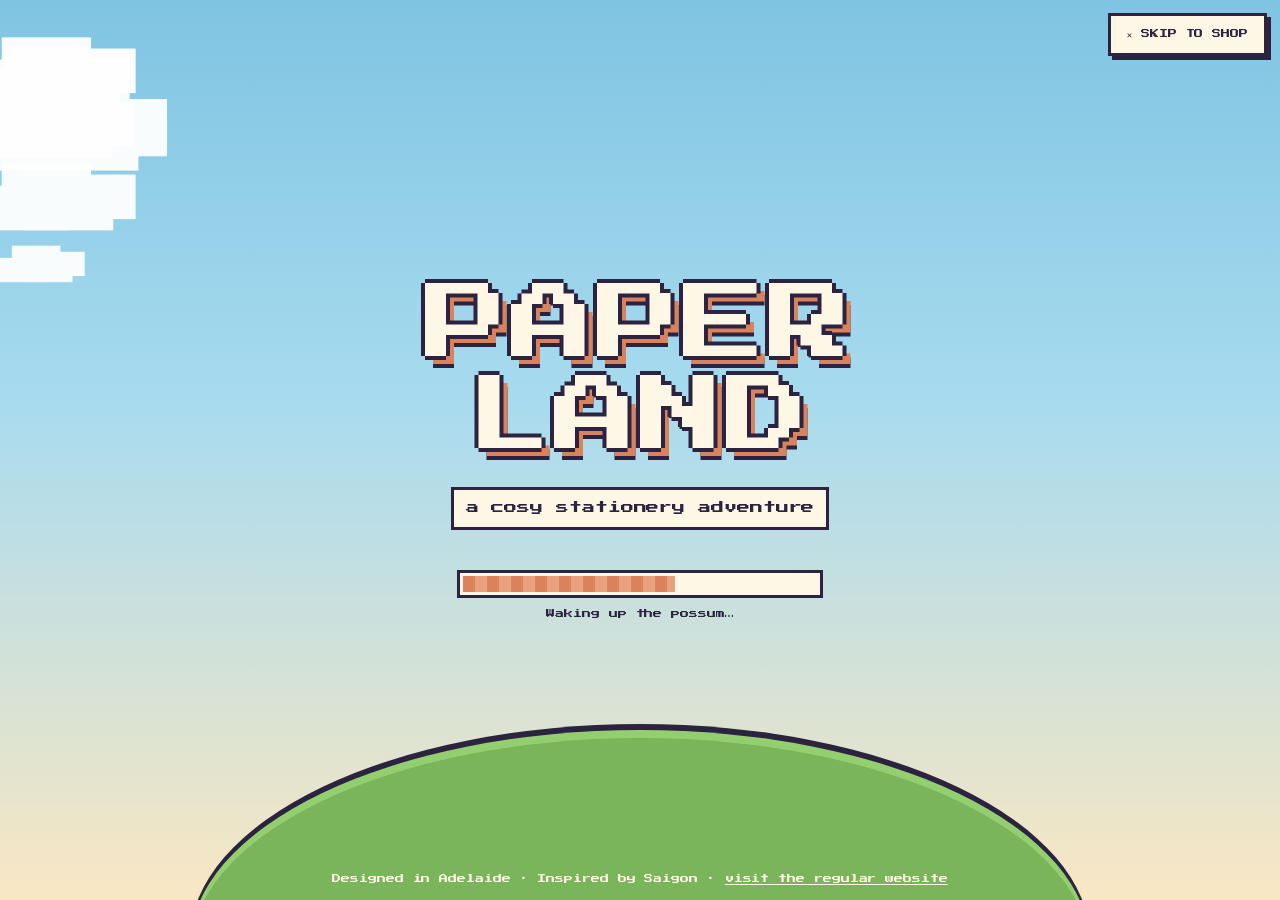
==== index.html @ 57683dbb "Switch the game back to the pixel island map (style 1) Restores the sky title screen and top-down is" ====
<!DOCTYPE html>
<html lang="en-AU">
<head>
<meta charset="utf-8">
<meta name="viewport" content="width=device-width, initial-scale=1">
<title>Enter Paper Land — a cosy stationery adventure</title>
<link rel="preconnect" href="https://fonts.googleapis.com">
<link rel="preconnect" href="https://fonts.gstatic.com" crossorigin>
<link href="https://fonts.googleapis.com/css2?family=Press+Start+2P&family=Pixelify+Sans:wght@400;500;600&family=Montserrat:wght@400;500;600;700&display=swap" rel="stylesheet">
<link rel="stylesheet" href="style.css?v=202611060250">
<style>
:root{--px:'Press Start 2P',monospace;--pxb:'Pixelify Sans','Montserrat',sans-serif;
  --sky1:#9fd3e8;--sky2:#f7e6c4;--ink:#2b2340;--cream:#fff7e6;--wood:#8a5a3b;--wood2:#6b4329;--grass:#7ab55c;--sage:#7E9172;--peach:#F6D9C9;--terra:#d9825b}
html,body{height:100%}
body.game{background:#2b2340;color:var(--ink);font-family:var(--pxb);overflow:hidden;font-size:16px}
.screen{position:fixed;inset:0;display:none}
.screen.on{display:block}
.pxbtn{font-family:var(--px);font-size:11px;line-height:1.4;color:var(--ink);background:var(--cream);border:0;padding:12px 16px;cursor:pointer;
  box-shadow:0 0 0 3px var(--ink),4px 4px 0 3px var(--ink);transition:transform .08s,box-shadow .08s;text-transform:uppercase}
.pxbtn:hover{background:#ffe9b8}
.pxbtn:active{transform:translate(3px,3px);box-shadow:0 0 0 3px var(--ink),1px 1px 0 3px var(--ink)}
.pxbtn.dark{background:var(--ink);color:var(--cream);box-shadow:0 0 0 3px var(--cream),4px 4px 0 3px #00000055}
.pxbtn.green{background:#9be08a}
.pxbox{background:var(--cream);box-shadow:0 0 0 4px var(--ink),0 0 0 8px var(--cream),0 0 0 12px var(--ink),8px 8px 0 12px #00000040}

/* ---------- title ---------- */
#title{background:linear-gradient(#7fc4e2 0%,#a8dbef 45%,#f9e7c3 100%);overflow:hidden}
.cloud{position:absolute;height:24px;background:#fff;box-shadow:12px -12px 0 #fff,24px 0 0 #fff,36px -6px 0 #fff;width:48px;opacity:.95;animation:drift linear infinite;image-rendering:pixelated}
@keyframes drift{from{transform:translateX(-200px)}to{transform:translateX(110vw)}}
.t-wrap{position:absolute;inset:0;display:flex;flex-direction:column;align-items:center;justify-content:center;text-align:center;padding:20px}
.t-logo{font-family:var(--px);font-size:clamp(34px,8vw,84px);color:var(--cream);letter-spacing:2px;line-height:1.1;
  text-shadow:4px 0 0 var(--ink),-4px 0 0 var(--ink),0 4px 0 var(--ink),0 -4px 0 var(--ink),8px 8px 0 var(--terra),8px 12px 0 var(--ink)}
.t-sub{font-family:var(--px);font-size:clamp(9px,1.4vw,13px);color:var(--ink);margin-top:26px;background:var(--cream);padding:8px 12px;box-shadow:0 0 0 3px var(--ink)}
.t-island{position:absolute;left:50%;bottom:-6vh;transform:translateX(-50%);width:min(900px,120vw);height:24vh;background:var(--grass);border-radius:50% 50% 0 0/100% 100% 0 0;box-shadow:0 -8px 0 #93cf6f,0 -14px 0 var(--ink)}
.loader{margin-top:46px;width:min(360px,80vw)}
.lbar{height:22px;background:var(--cream);box-shadow:0 0 0 3px var(--ink);padding:3px}
.lbar i{display:block;height:100%;width:0;background:repeating-linear-gradient(90deg,var(--terra) 0 12px,#e9a07c 12px 24px);transition:width .2s steps(6)}
.lmsg{font-family:var(--px);font-size:9px;margin-top:12px;color:var(--ink)}
.start{margin-top:40px;font-family:var(--px);font-size:clamp(12px,1.8vw,18px);display:none;animation:blink 1s steps(2) infinite}
.start.on{display:inline-block}
@keyframes blink{50%{opacity:.25}}
.t-foot{position:absolute;bottom:14px;left:0;right:0;text-align:center;font-family:var(--px);font-size:9px;color:var(--cream);z-index:2}
.t-foot a{text-decoration:underline}
.skip{position:absolute;top:16px;right:16px;z-index:3}

/* ---------- guide select ---------- */
#select{background:#2b2340 radial-gradient(circle,#3b3158 2px,transparent 2.5px) 0 0/24px 24px;color:var(--cream);overflow:auto}
.s-wrap{max-width:1040px;margin:0 auto;padding:46px 22px 60px;text-align:center}
.s-wrap h2{font-family:var(--px);font-size:clamp(16px,2.6vw,26px);margin-bottom:12px}
.s-wrap>p{font-family:var(--pxb);font-size:18px;opacity:.85;margin-bottom:40px}
.guides{display:grid;grid-template-columns:repeat(3,1fr);gap:34px}
.guide{background:var(--cream);color:var(--ink);padding:24px 18px 20px;cursor:pointer;border:0;text-align:center;box-shadow:0 0 0 4px var(--ink),0 0 0 8px var(--cream);transition:transform .15s}
.guide:hover,.guide:focus-visible{transform:translateY(-8px);outline:none;box-shadow:0 0 0 4px var(--ink),0 0 0 8px #ffd25e}
.guide canvas{width:144px;height:168px;image-rendering:pixelated;display:block;margin:0 auto 10px;animation:bob 1.2s steps(2) infinite}
@keyframes bob{50%{transform:translateY(-6px)}}
.guide h3{font-family:var(--px);font-size:15px;margin-bottom:6px}
.guide .cls{font-family:var(--px);font-size:8px;color:var(--terra);margin-bottom:12px;text-transform:uppercase}
.guide p{font-size:15px;line-height:1.35;margin-bottom:12px;min-height:60px}
.stats{list-style:none;text-align:left;font-size:13px;display:grid;gap:5px}
.stats li{display:grid;grid-template-columns:86px 1fr;align-items:center;gap:8px;font-family:var(--px);font-size:8px}
.stats b{display:block;height:10px;background:#e9dccb;box-shadow:0 0 0 2px var(--ink)}
.stats b i{display:block;height:100%;background:var(--sage)}

/* ---------- world ---------- */
#world{background:#3f8fc0}
.hud{position:absolute;top:0;left:0;right:0;z-index:20;display:flex;justify-content:space-between;align-items:center;gap:10px;padding:12px 14px;pointer-events:none}
.hud>*{pointer-events:auto}
.hud-l,.hud-r{display:flex;gap:10px;align-items:center;flex-wrap:wrap}
.chip{font-family:var(--px);font-size:9px;background:var(--cream);color:var(--ink);padding:9px 11px;box-shadow:0 0 0 3px var(--ink);display:inline-flex;align-items:center;gap:8px;border:0;cursor:pointer;text-decoration:none}
.chip canvas{width:24px;height:28px;image-rendering:pixelated}
.chip.badge{background:#ffd25e;display:none}
.chip.badge.on{display:inline-flex}
.stage{position:absolute;inset:0;display:flex;align-items:center;justify-content:center;padding:62px 10px 10px}
.mapbox{position:relative;width:min(100%,calc((100vh - 80px) * 1.6));aspect-ratio:16/10}
#map{width:100%;height:100%;image-rendering:pixelated;display:block;box-shadow:0 0 0 4px var(--ink),0 0 0 8px var(--cream),0 0 0 12px var(--ink)}
.spot{position:absolute;transform:translate(-50%,-100%);background:none;border:0;cursor:pointer;width:9%;aspect-ratio:1;padding:0}
.spot>span{position:absolute;left:50%;top:100%;transform:translate(-50%,4px);white-space:nowrap;font-family:var(--px);font-size:clamp(6px,.75vw,9px);background:var(--cream);color:var(--ink);padding:5px 7px;box-shadow:0 0 0 2px var(--ink);transition:transform .1s}
.spot:hover>span,.spot:focus-visible>span{background:#ffd25e;transform:translate(-50%,0)}
.spot:focus-visible{outline:none}
.spot .key{font-weight:400;opacity:.55;margin-right:5px}
.spot.done>span::after{content:" ✓";color:#3d8a33}
.hint{position:absolute;left:50%;bottom:-2px;transform:translate(-50%,100%);font-family:var(--px);font-size:8px;color:var(--cream);padding-top:20px;white-space:nowrap}

/* dialogue */
.dlg{position:absolute;left:50%;bottom:18px;transform:translate(-50%,130%);width:min(860px,calc(100% - 28px));z-index:30;transition:transform .25s steps(5)}
.dlg.on{transform:translate(-50%,0)}
.dlg .pxbox{padding:18px 20px 16px;display:grid;grid-template-columns:96px 1fr;gap:18px;max-height:62vh;overflow:auto}
.portrait{width:96px;height:112px;background:#dff0f7;box-shadow:0 0 0 3px var(--ink);display:flex;align-items:flex-end;justify-content:center}
.portrait canvas{width:84px;height:98px;image-rendering:pixelated}
.who{font-family:var(--px);font-size:11px;margin-bottom:8px;color:var(--terra)}
.who small{color:var(--ink);opacity:.6;font-size:8px;margin-left:8px}
.say{font-size:19px;line-height:1.35;min-height:52px}
.say::after{content:"▼";font-size:12px;margin-left:6px;animation:blink 1s steps(2) infinite;opacity:0}
.say.wait::after{opacity:1}
.items-row{display:grid;grid-template-columns:repeat(3,1fr);gap:14px;margin:14px 0 4px}
.itm{background:#fff;box-shadow:0 0 0 3px var(--ink);padding:10px;display:flex;flex-direction:column;gap:6px;font-family:var(--pxb)}
.itm .art{background:#f1e7da;height:120px;display:flex;align-items:center;justify-content:center;overflow:hidden;position:relative}
.itm .art .nb{width:62px}
.itm .art .pimg{position:absolute;inset:0}
.itm h4{font-family:var(--px);font-size:8px;line-height:1.5;min-height:24px}
.itm ul{list-style:none;font-size:13px;line-height:1.3}
.itm li.up{color:#2f7d32}.itm li.dn{color:#b0443a}
.itm .buy{display:flex;justify-content:space-between;align-items:center;margin-top:auto;gap:6px}
.itm .buy b{font-family:var(--px);font-size:9px}
.itm .buy .pxbtn{font-size:8px;padding:7px 8px;box-shadow:0 0 0 2px var(--ink),2px 2px 0 2px var(--ink)}
.choices{display:flex;flex-wrap:wrap;gap:14px;margin-top:14px}
.choices .pxbtn{font-size:9px}

/* quest board */
.panel{position:absolute;inset:0;z-index:40;background:#2b234099;display:none;align-items:center;justify-content:center;padding:20px}
.panel.on{display:flex}
.board{background:#b07a4f;box-shadow:0 0 0 4px var(--ink),inset 0 0 0 6px #8a5a3b,8px 8px 0 4px #00000055;width:min(900px,100%);max-height:88vh;overflow:auto;padding:26px 24px 24px;position:relative}
.board h2{font-family:var(--px);font-size:clamp(13px,2vw,18px);color:var(--cream);text-align:center;margin-bottom:6px;text-shadow:3px 3px 0 var(--ink)}
.board>p{text-align:center;color:#ffe9cf;margin-bottom:20px}
.qgrid{display:grid;grid-template-columns:repeat(2,1fr);gap:18px}
.quest{background:var(--cream);padding:16px 16px 14px;box-shadow:0 0 0 3px var(--ink);position:relative}
.quest:nth-child(odd){transform:rotate(-1deg)}.quest:nth-child(even){transform:rotate(1deg)}
.quest::before{content:"";position:absolute;top:-8px;left:50%;width:14px;height:14px;background:#d9534f;box-shadow:0 0 0 3px var(--ink);transform:translateX(-50%)}
.qtag{font-family:var(--px);font-size:7px;display:inline-block;padding:4px 6px;margin-right:6px;box-shadow:0 0 0 2px var(--ink)}
.qtag.main{background:#ffd25e}.qtag.live{background:#9be08a}.qtag.new{background:#f6a7c1}.qtag.done{background:#cfc7bd}
.quest h3{font-family:var(--px);font-size:11px;line-height:1.5;margin:10px 0 6px}
.quest p{font-size:16px;line-height:1.3;margin-bottom:8px}
.quest .rew{font-size:14px;color:var(--wood2);margin-bottom:12px}
.quest .pxbtn{font-size:8px;padding:8px 10px}
.quest.complete{opacity:.65}
.prog{height:12px;background:#e9dccb;box-shadow:0 0 0 2px var(--ink);margin:4px 0 12px}
.prog i{display:block;height:100%;background:var(--sage);transition:width .3s}
.qform{display:flex;gap:8px;margin-top:4px}
.qform input{flex:1;font-family:var(--pxb);font-size:15px;padding:7px 9px;border:0;box-shadow:0 0 0 2px var(--ink);min-width:0}
.close{position:absolute;top:10px;right:10px}

/* toast */
.toast{position:fixed;top:14px;left:50%;transform:translate(-50%,-250%);z-index:60;background:#ffd25e;color:var(--ink);font-family:var(--px);font-size:10px;line-height:1.6;padding:12px 16px;box-shadow:0 0 0 3px var(--ink),5px 5px 0 3px #00000055;transition:transform .3s steps(4);text-align:center;max-width:92vw}
.toast.on{transform:translate(-50%,0)}
.toast small{display:block;font-family:var(--pxb);font-size:14px}

/* cart drawer on top of game */
.scrim{z-index:70}.drawer{z-index:80;font-family:'Montserrat',sans-serif}

@media (max-width:760px){
  .guides{grid-template-columns:1fr;gap:26px;max-width:340px;margin:0 auto}
  .guide p{min-height:0}
  .items-row{grid-template-columns:1fr 1fr}
  .items-row .itm:nth-child(3){display:none}
  .dlg .pxbox{grid-template-columns:1fr;gap:10px}
  .portrait{display:none}
  .qgrid{grid-template-columns:1fr}
  .stage{padding:96px 6px 6px;align-items:flex-start}
  .mapbox{width:100%}
  .hud{flex-direction:column;align-items:stretch;gap:12px;padding:10px 10px}
  .hud-l,.hud-r{justify-content:flex-start;gap:9px;flex-wrap:nowrap}
  .chip{font-size:7px;padding:7px 7px;gap:5px}
  .chip canvas{width:16px;height:19px}
  .hud-r .chip:last-child{margin-left:auto}
  .hide-sm{display:none}
  .spot>span{font-size:6px;padding:3px 4px}
  .say{font-size:17px}
}
.show-sm{display:none}
@media (max-width:760px){.show-sm{display:inline}}
@media (prefers-reduced-motion:reduce){.cloud,.guide canvas,.start{animation:none}}
</style>
</head>
<body class="game" data-page="play" data-bare="1" data-nopopup="1">

<!-- TITLE -->
<section class="screen on" id="title" aria-label="Title screen">
  <a href="shop.html" class="pxbtn skip" style="font-size:9px">✕ Skip to shop</a>
  <div class="t-island"></div>
  <div class="t-wrap">
    <div class="t-logo">PAPER<br>LAND</div>
    <div class="t-sub">a cosy stationery adventure</div>
    <div class="loader" id="loader"><div class="lbar"><i id="lfill"></i></div><div class="lmsg" id="lmsg">Sharpening pencils…</div></div>
    <button class="pxbtn start" id="startBtn">▶ Press Start</button>
  </div>
  <div class="t-foot">Designed in Adelaide · Inspired by Saigon · <a href="home.html">visit the regular website</a></div>
</section>

<!-- GUIDE SELECT -->
<section class="screen" id="select" aria-label="Choose your guide">
  <div class="s-wrap">
    <h2>CHOOSE YOUR GUIDE</h2>
    <p>Who will show you around Paper Land?</p>
    <div class="guides" id="guides"></div>
  </div>
</section>

<!-- WORLD -->
<section class="screen" id="world" aria-label="Map of Paper Land">
  <div class="hud">
    <div class="hud-l">
      <button class="chip" id="hudGuide" title="Change guide"><canvas id="hudFace" width="12" height="14"></canvas><span id="hudName">Guide</span></button>
      <span class="chip" id="hudPlaces">Places 0/6</span>
      <span class="chip badge" id="hudBadge">★ Explorer</span>
    </div>
    <div class="hud-r">
      <button class="chip" id="questBtn">📜 Quests</button>
      <button class="chip" id="soundBtn" aria-pressed="true">♪ On</button>
      <button class="chip" id="bagBtn">👜 Bag <span class="cartCount">0</span></button>
      <a class="chip" href="home.html"><span class="hide-sm">Exit to&nbsp;</span>website →</a>
    </div>
  </div>
  <div class="stage">
    <div class="mapbox" id="mapbox">
      <canvas id="map" width="320" height="200" aria-hidden="true"></canvas>
      <div class="hint" id="hint"><span class="hide-sm">Click a place (or press 1–6) to walk there</span><span class="show-sm">Tap a place to walk there</span></div>
    </div>
  </div>
  <div class="dlg" id="dlg" role="dialog" aria-live="polite">
    <div class="pxbox">
      <div class="portrait"><canvas id="pface" width="12" height="14"></canvas></div>
      <div>
        <div class="who" id="who"></div>
        <div class="say" id="say"></div>
        <div id="dlgExtra"></div>
        <div class="choices" id="choices"></div>
      </div>
    </div>
  </div>
  <div class="panel" id="questPanel" role="dialog" aria-label="Quest board">
    <div class="board">
      <button class="pxbtn close" id="questClose" style="font-size:9px">✕</button>
      <h2>📜 QUEST BOARD</h2>
      <p>Pin up a quest, earn a reward. New quests appear every season.</p>
      <div class="qgrid" id="qgrid"></div>
    </div>
  </div>
</section>

<div class="toast" id="toast"></div>

<script src="app.js?v=202611060250"></script>
<script src="play.js?v=202611060250"></script>
</body>
</html>
---- style.css ----
:root{
  --paper:#F7F3EE; --paper-2:#EFE8DF; --ink:#1F1D1B; --ink-soft:#5E5953; --line:#DCD3C7;
  --char:#2B2927; --sand:#E7DED2; --terra:#D49B7B; --sage:#A9B49C; --dusk:#9DADC9; --blush:#F1D7D0;
  --serif:'Cormorant Garamond', Georgia, serif; --sans:'Jost', system-ui, sans-serif;
}
*{box-sizing:border-box;margin:0;padding:0}
html{scroll-behavior:smooth}
body{overflow-x:hidden;background:var(--paper);color:var(--ink);font-family:var(--sans);font-weight:300;line-height:1.6;-webkit-font-smoothing:antialiased}
a{color:inherit;text-decoration:none}
button{font-family:inherit;cursor:pointer}
.wrap{max-width:1240px;margin:0 auto;padding:0 28px}
.eyebrow{font-size:11px;letter-spacing:.22em;text-transform:uppercase;font-weight:500;color:var(--ink-soft)}
.btn{display:inline-block;border:1px solid var(--ink);padding:13px 28px;font-size:12px;letter-spacing:.18em;text-transform:uppercase;background:transparent;color:var(--ink);transition:.25s}
.btn:hover{background:var(--ink);color:var(--paper)}
.btn.solid{background:var(--ink);color:var(--paper)}
.btn.solid:hover{background:transparent;color:var(--ink)}
.link{font-size:12px;letter-spacing:.18em;text-transform:uppercase;border-bottom:1px solid currentColor;padding-bottom:3px}

/* announcement + header */
.announce{background:var(--ink);color:var(--paper);text-align:center;font-size:11px;letter-spacing:.18em;text-transform:uppercase;padding:9px 16px}
header{position:sticky;top:0;z-index:40;background:rgba(247,243,238,.94);backdrop-filter:blur(8px);border-bottom:1px solid var(--line)}
.nav{display:flex;align-items:center;justify-content:space-between;height:74px}
.logo{font-family:var(--serif);font-size:30px;font-weight:500;letter-spacing:.01em}
.logo span{font-style:italic;font-weight:400}
.menu{display:flex;gap:34px;align-items:center;list-style:none}
.menu a,.menu button{font-size:12px;letter-spacing:.16em;text-transform:uppercase;background:none;border:0;color:var(--ink)}
.menu a:hover{opacity:.6}
.dd{position:relative}
.dd-panel{position:absolute;top:calc(100% + 14px);left:-20px;z-index:50;background:var(--paper);border:1px solid var(--line);padding:18px 22px;min-width:230px;display:none;flex-direction:column;gap:12px}
.dd::after{content:"";position:absolute;left:-20px;right:-20px;top:100%;height:16px}
.dd:hover .dd-panel,.dd.open .dd-panel{display:flex}
.dd-panel a{text-transform:none;letter-spacing:.02em;font-size:14px}
.dd-panel small{display:block;font-size:10px;letter-spacing:.18em;text-transform:uppercase;color:var(--ink-soft)}
.cart-btn{font-size:12px;letter-spacing:.16em;text-transform:uppercase;background:none;border:0}
.burger{display:none;background:none;border:0;font-size:12px;letter-spacing:.16em;text-transform:uppercase}

/* notebook covers (pure CSS) */
.nb{position:relative;aspect-ratio:5/7;border-radius:3px 12px 12px 3px;padding:0 0 0 13%;color:var(--ink);overflow:hidden;container-type:inline-size;
  box-shadow:inset 7px 0 0 rgba(0,0,0,.07), inset 9px 0 6px -4px rgba(0,0,0,.12), 0 18px 34px -18px rgba(40,30,20,.45)}
.nb::after{content:"";position:absolute;top:0;bottom:0;right:14%;width:5cqw;background:#1b1a19;opacity:.92}
.nb.dark{color:#d9d2c8}
.nb .w,.nb .ph,.nb .rule,.nb .def{max-width:72cqw}
.nb .w{font-family:var(--serif);font-weight:500;font-size:19cqw;line-height:.98;letter-spacing:-.01em;position:relative;z-index:2;margin-top:48cqw}
.nb .ph{font-size:5.6cqw;margin-top:3cqw;display:flex;gap:4cqw;font-style:italic;font-family:var(--serif)}
.nb .rule{height:1px;background:currentColor;opacity:.55;margin:3cqw 0}
.nb .def{font-size:5.4cqw;line-height:1.45;position:relative;z-index:2}
.nb.spiral{border-radius:3px 6px 6px 3px;padding-left:20%;aspect-ratio:1/1}
.nb.spiral::after{display:none}
.nb.spiral::before{content:"";position:absolute;left:3%;top:4%;bottom:4%;width:7%;
  background:radial-gradient(circle at 50% 50%, #fff 0 32%, #c9c3bb 34% 46%, transparent 48%) 0 0/100% 7.6% repeat-y}
.nb.gingham{background:
  repeating-linear-gradient(0deg, rgba(255,255,255,.35) 0 10px, transparent 10px 20px),
  repeating-linear-gradient(90deg, rgba(255,255,255,.35) 0 10px, transparent 10px 20px), var(--dusk)}
.nb.gingham .w{margin-top:34cqw;background:var(--blush);display:inline-block;padding:2cqw 4cqw;font-size:12cqw}

/* hero */
.hero{display:grid;grid-template-columns:1.05fr 1fr;gap:56px;align-items:center;padding-top:84px;padding-bottom:96px}
.hero h1{font-family:var(--serif);font-weight:400;font-size:clamp(44px,6vw,82px);line-height:1.02;letter-spacing:-.015em;margin:18px 0 22px}
.hero h1 em{font-style:italic}
.hero p{font-size:17px;color:var(--ink-soft);max-width:440px;margin-bottom:34px}
.hero .ctas{display:flex;gap:26px;align-items:center;flex-wrap:wrap}
.hero-stack{position:relative;height:540px}
.hero-stack .nb{position:absolute;width:40%}
.hero-stack .a{left:0;top:14%;transform:rotate(-8deg)}
.hero-stack .b{left:29%;top:3%;transform:rotate(1deg);z-index:2}
.hero-stack .c{left:58%;top:15%;transform:rotate(8deg);z-index:3}
.hero-stack .shelf{position:absolute;left:0;right:0;bottom:0;height:60px;background:linear-gradient(var(--paper-2),transparent)}

/* margin notes strip */
.notes{background:var(--paper-2);border-top:1px solid var(--line);border-bottom:1px solid var(--line);overflow:hidden}
.notes-track{display:flex;gap:0;animation:slide 48s linear infinite;width:max-content}
.notes:hover .notes-track{animation-play-state:paused}
.note{width:360px;padding:40px 36px;border-right:1px solid var(--line)}
.note q{font-family:var(--serif);font-style:italic;font-size:21px;line-height:1.35;quotes:none;display:block;margin-bottom:12px}
.note span{font-size:10px;letter-spacing:.2em;text-transform:uppercase;color:var(--ink-soft)}
@keyframes slide{to{transform:translateX(-50%)}}
@media (prefers-reduced-motion:reduce){.notes-track{animation:none}}

/* chapters */
section{scroll-margin-top:90px}
.chapter{display:grid;grid-template-columns:1fr 1fr;min-height:620px}
.chapter:nth-child(even) .ch-text{order:2}
.ch-text{display:flex;flex-direction:column;justify-content:center;padding:70px 9%}
.ch-text .native{font-family:var(--serif);font-style:italic;font-size:20px;color:var(--ink-soft);margin:14px 0 4px}
.ch-text h2{font-family:var(--serif);font-weight:400;font-size:clamp(38px,4.6vw,62px);line-height:1.04;margin-bottom:20px}
.ch-text p{color:var(--ink-soft);max-width:430px;margin-bottom:32px}
.ch-visual{position:relative;display:flex;align-items:center;justify-content:center;gap:4%;padding:60px 6%;overflow:hidden}
.ch-visual .nb{width:31%}
.ch-visual .nb:nth-child(2){transform:translateY(-22px)}
.ch1 .ch-visual{background:#E9DFD3}
.ch2 .ch-visual{background:#DDE2D6}
.ch3 .ch-visual{background:#E3E6EE}
.ch-num{position:absolute;top:28px;left:32px;font-family:var(--serif);font-style:italic;font-size:15px;color:var(--ink-soft)}

/* shop */
.sec-head{display:flex;justify-content:space-between;align-items:flex-end;padding:100px 0 40px;gap:20px;flex-wrap:wrap}
.sec-head h2{font-family:var(--serif);font-weight:400;font-size:clamp(34px,4vw,52px);line-height:1.05;margin-top:10px}
.filters{display:flex;gap:8px;flex-wrap:wrap}
.filters button{border:1px solid var(--line);background:none;padding:8px 16px;font-size:11px;letter-spacing:.14em;text-transform:uppercase;color:var(--ink-soft)}
.filters button.on{border-color:var(--ink);color:var(--ink)}
.grid{display:grid;grid-template-columns:repeat(4,1fr);gap:44px 28px;padding-bottom:40px}
.card .stage{background:var(--paper-2);aspect-ratio:4/5;display:flex;align-items:center;justify-content:center;position:relative;transition:.3s}
.card .stage .nb{width:56%;transition:transform .4s}
.card:hover .stage .nb{transform:translateY(-6px) rotate(-1.5deg)}
.card .stage .set{display:flex;width:90%;gap:4%;align-items:flex-end}
.card .stage .set .nb{width:31%}
.tag{position:absolute;top:14px;left:14px;font-size:10px;letter-spacing:.18em;text-transform:uppercase;background:var(--paper);padding:5px 9px}
.card h3{font-family:var(--serif);font-weight:500;font-size:22px;margin-top:16px;line-height:1.2}
.card .meta{font-size:13px;color:var(--ink-soft);margin:3px 0 10px}
.card .row{display:flex;justify-content:space-between;align-items:center}
.card .price{font-size:15px;font-weight:400}
.add{background:none;border:0;border-bottom:1px solid var(--ink);font-size:11px;letter-spacing:.16em;text-transform:uppercase;padding-bottom:2px}
.add.done{color:#6E7D5F;border-color:#6E7D5F}

/* craft */
.craft{background:var(--char);color:#EDE6DC;margin-top:80px}
.craft .wrap{display:grid;grid-template-columns:1fr 1.4fr;gap:70px;padding:100px 28px}
.craft h2{font-family:var(--serif);font-weight:400;font-size:clamp(34px,4vw,50px);line-height:1.08;margin:12px 0 20px}
.craft .eyebrow{color:#A39B90}
.craft p{color:#BDB4A8}
.specs{display:grid;grid-template-columns:repeat(3,1fr);gap:1px;background:#45413D}
.spec{background:var(--char);padding:28px 24px}
.spec b{display:block;font-family:var(--serif);font-weight:400;font-size:34px;color:#F3ECE2;line-height:1}
.spec span{display:block;font-size:11px;letter-spacing:.16em;text-transform:uppercase;color:#A39B90;margin-top:10px}

/* journal */
.journal{display:grid;grid-template-columns:repeat(3,1fr);gap:28px;padding-bottom:110px}
.post .img{aspect-ratio:3/2;margin-bottom:18px;position:relative;overflow:hidden}
.post .img.p1{background:linear-gradient(135deg,#E8DCCD,#D7C3AE)}
.post .img.p2{background:linear-gradient(135deg,#D9DFD0,#B9C4AD)}
.post .img.p3{background:linear-gradient(135deg,#E4E7EF,#C3CCDD)}
.post .img .glyph{position:absolute;inset:0;display:flex;align-items:center;justify-content:center;font-family:var(--serif);font-style:italic;font-size:64px;color:rgba(31,29,27,.55)}
.post time{font-size:11px;letter-spacing:.18em;text-transform:uppercase;color:var(--ink-soft)}
.post h3{font-family:var(--serif);font-weight:500;font-size:25px;line-height:1.2;margin:8px 0 10px}
.post p{color:var(--ink-soft);font-size:15px;margin-bottom:14px}

/* newsletter */
.club{border-top:1px solid var(--line);text-align:center;padding:100px 28px}
.club h2{font-family:var(--serif);font-weight:400;font-size:clamp(34px,4vw,50px);margin:12px 0 12px}
.club p{color:var(--ink-soft);margin-bottom:30px}
.club form{display:flex;max-width:480px;margin:0 auto;border-bottom:1px solid var(--ink)}
.club input{flex:1;border:0;background:none;padding:14px 4px;font:inherit;font-size:15px;outline:none;color:var(--ink)}
.club button{border:0;background:none;font-size:12px;letter-spacing:.18em;text-transform:uppercase}
.club .ok{margin-top:18px;font-family:var(--serif);font-style:italic;font-size:20px;display:none}

/* footer */
footer{background:var(--paper-2);border-top:1px solid var(--line);padding:70px 0 34px;font-size:14px}
.fgrid{display:grid;grid-template-columns:1.6fr 1fr 1fr 1fr;gap:40px}
.fgrid h4{font-size:11px;letter-spacing:.2em;text-transform:uppercase;font-weight:500;margin-bottom:16px}
.fgrid ul{list-style:none;display:flex;flex-direction:column;gap:8px;color:var(--ink-soft)}
.fgrid a:hover{color:var(--ink)}
.fbrand p{color:var(--ink-soft);max-width:300px;margin-top:10px}
.fbase{display:flex;justify-content:space-between;flex-wrap:wrap;gap:12px;border-top:1px solid var(--line);margin-top:56px;padding-top:24px;font-size:12px;color:var(--ink-soft)}

/* cart drawer */
.scrim{position:fixed;inset:0;background:rgba(31,29,27,.35);opacity:0;pointer-events:none;transition:.3s;z-index:60}
.drawer{position:fixed;top:0;right:0;bottom:0;width:min(420px,100%);background:var(--paper);z-index:70;transform:translateX(100%);transition:transform .35s ease;display:flex;flex-direction:column}
body.cart-open .scrim{opacity:1;pointer-events:auto}
body.cart-open .drawer{transform:none}
.dhead{display:flex;justify-content:space-between;align-items:center;padding:24px 28px;border-bottom:1px solid var(--line)}
.dhead h3{font-family:var(--serif);font-weight:500;font-size:26px}
.dhead button{background:none;border:0;font-size:12px;letter-spacing:.16em;text-transform:uppercase}
.ship{padding:14px 28px;font-size:13px;color:var(--ink-soft);border-bottom:1px solid var(--line)}
.bar{height:3px;background:var(--line);margin-top:8px}.bar i{display:block;height:100%;background:var(--ink);transition:width .3s}
.items{flex:1;overflow:auto;padding:8px 28px}
.item{display:grid;grid-template-columns:64px 1fr auto;gap:16px;align-items:center;padding:18px 0;border-bottom:1px solid var(--line)}
.item .sw{width:64px;height:80px;border-radius:2px 6px 6px 2px}
.item h5{font-family:var(--serif);font-size:18px;font-weight:500;line-height:1.2}
.item small{color:var(--ink-soft)}
.qty{display:flex;gap:10px;align-items:center;margin-top:6px;font-size:13px}
.qty button{width:22px;height:22px;border:1px solid var(--line);background:none}
.empty{padding:50px 0;text-align:center;color:var(--ink-soft);font-family:var(--serif);font-style:italic;font-size:20px}
.dfoot{padding:24px 28px;border-top:1px solid var(--line)}
.dfoot .tot{display:flex;justify-content:space-between;margin-bottom:6px;font-size:15px}
.dfoot small{display:block;color:var(--ink-soft);margin-bottom:18px}
.dfoot .btn{width:100%;text-align:center}
.msg{margin-top:12px;font-size:13px;color:var(--ink-soft);display:none}

/* responsive */
@media (max-width:1000px){
  .grid{grid-template-columns:repeat(2,1fr)}
  .craft .wrap{grid-template-columns:1fr}
  .fgrid{grid-template-columns:1fr 1fr}
}
@media (max-width:820px){
  .menu{display:none;position:absolute;top:74px;left:0;right:0;background:var(--paper);flex-direction:column;align-items:flex-start;padding:20px 28px 28px;gap:18px;border-bottom:1px solid var(--line)}
  .menu.open{display:flex}
  .dd-panel{position:static;border:0;padding:8px 0 0 12px}
  .dd:hover .dd-panel{display:none}.dd.open .dd-panel{display:flex}
  .burger{display:block}
  .hero{grid-template-columns:1fr;padding-top:44px;padding-bottom:40px;gap:24px}
  .hero-stack{height:330px}
  .chapter{grid-template-columns:1fr}
  .chapter:nth-child(even) .ch-text{order:0}
  .ch-visual{min-height:360px}
  .journal{grid-template-columns:1fr}
  .specs{grid-template-columns:repeat(2,1fr)}
}
@media (max-width:520px){.grid{grid-template-columns:1fr 1fr;gap:30px 14px}.card h3{font-size:18px}}

/* ===== multi-page additions ===== */
.menu a.active{border-bottom:1px solid var(--ink);padding-bottom:3px}
.card a.stage-link{display:block}
.page-head{padding:70px 0 10px}
.page-head h1{font-family:var(--serif);font-weight:400;font-size:clamp(42px,5.5vw,72px);line-height:1.02;margin:12px 0 14px}
.page-head p{color:var(--ink-soft);max-width:560px;font-size:17px}
.crumbs{font-size:12px;letter-spacing:.12em;text-transform:uppercase;color:var(--ink-soft);padding-top:34px}
.crumbs a:hover{color:var(--ink)}
.toolbar{display:flex;justify-content:space-between;align-items:center;gap:16px;flex-wrap:wrap;padding:34px 0 34px;border-bottom:1px solid var(--line);margin-bottom:40px}
.toolbar select{font:inherit;font-size:13px;background:none;border:1px solid var(--line);padding:8px 12px;color:var(--ink)}
.count{font-size:13px;color:var(--ink-soft)}

/* product page */
.pdp{display:grid;grid-template-columns:1.15fr 1fr;gap:64px;padding:30px 0 90px}
.gallery .main{background:var(--paper-2);aspect-ratio:1/1;display:flex;align-items:center;justify-content:center}
.gallery .main .nb{width:44%}
.gallery .main .set{display:flex;gap:4%;width:78%}.gallery .main .set .nb{width:31%}
.thumbs{display:grid;grid-template-columns:repeat(3,1fr);gap:12px;margin-top:12px}
.thumbs button{background:var(--paper-2);border:1px solid transparent;aspect-ratio:1/1;display:flex;align-items:center;justify-content:center;padding:0}
.thumbs button.on{border-color:var(--ink)}
.thumbs .nb{width:40%}
.thumbs .mini{width:70%}
.spread{width:84%;aspect-ratio:10/7;display:grid;grid-template-columns:1fr 1fr;box-shadow:0 18px 34px -18px rgba(40,30,20,.45)}
.spread div{background:#FBF8F2 radial-gradient(circle,#c9c0b4 1px,transparent 1.4px) 0 0/14px 14px;position:relative}
.spread div:first-child{box-shadow:inset -14px 0 18px -14px rgba(0,0,0,.25)}
.spread div:last-child{box-shadow:inset 14px 0 18px -14px rgba(0,0,0,.25)}
.spread em{position:absolute;left:12%;top:12%;font-family:var(--serif);font-size:clamp(14px,2vw,26px);color:#6d6359}
.spread.small div{background-size:7px 7px}
.back{position:relative}
.back .label{position:absolute;right:26%;bottom:16%;background:rgba(255,255,255,.85);color:var(--ink);border-radius:6px;padding:4cqw 5cqw;font-size:4.2cqw;line-height:1.35;width:40cqw}
.back .label b{font-family:var(--serif);font-size:7cqw;display:block}
.info .eyebrow a{border-bottom:1px solid var(--line)}
.info h1{font-family:var(--serif);font-weight:400;font-size:clamp(38px,4.4vw,56px);line-height:1.04;margin:12px 0 8px}
.info .price{font-size:20px;margin-bottom:24px}
.info .defn{border-left:2px solid var(--ink);padding:4px 0 4px 18px;font-family:var(--serif);font-size:21px;font-style:italic;line-height:1.4;margin-bottom:22px}
.info .defn small{display:block;font-style:normal;font-family:var(--sans);font-size:12px;letter-spacing:.14em;text-transform:uppercase;color:var(--ink-soft);margin-bottom:6px}
.info p.desc{color:var(--ink-soft);margin-bottom:28px}
.buy{display:flex;gap:14px;margin-bottom:12px}
.stepper{display:flex;align-items:center;border:1px solid var(--ink)}
.stepper button{width:42px;height:46px;background:none;border:0;font-size:18px}
.stepper span{width:30px;text-align:center}
.buy .btn{flex:1;text-align:center}
.note-ship{font-size:13px;color:var(--ink-soft);margin-bottom:30px}
details{border-top:1px solid var(--line);padding:18px 0}
details:last-of-type{border-bottom:1px solid var(--line)}
summary{cursor:pointer;list-style:none;display:flex;justify-content:space-between;font-size:12px;letter-spacing:.16em;text-transform:uppercase;font-weight:500}
summary::-webkit-details-marker{display:none}
summary::after{content:"+";font-size:18px;font-weight:300;line-height:1}
details[open] summary::after{content:"−"}
details .body{padding-top:14px;color:var(--ink-soft);font-size:15px}
details ul{padding-left:18px}

/* collections page */
.col-block{padding:80px 0;border-top:1px solid var(--line)}
.col-intro{display:grid;grid-template-columns:1fr 1.2fr;gap:60px;margin-bottom:46px;align-items:end}
.col-intro h2{font-family:var(--serif);font-weight:400;font-size:clamp(38px,4.6vw,60px);line-height:1.04;margin-top:10px}
.col-intro .native{font-family:var(--serif);font-style:italic;font-size:20px;color:var(--ink-soft);margin-top:8px}
.col-intro p{color:var(--ink-soft)}
.grid.three{grid-template-columns:repeat(3,1fr)}

/* about */
.story{display:grid;grid-template-columns:1fr 1fr;gap:70px;padding:40px 0 100px;align-items:center}
.story .visual{background:#E9DFD3;aspect-ratio:4/5;display:flex;align-items:center;justify-content:center;position:relative}
.story .visual .nb{width:46%;position:absolute}
.story .visual .nb:first-child{transform:translate(-30%,4%) rotate(-6deg)}
.story .visual .nb:last-child{transform:translate(30%,-4%) rotate(5deg)}
.story h2,.values h2,.process h2{font-family:var(--serif);font-weight:400;font-size:clamp(34px,4vw,50px);line-height:1.08;margin:12px 0 20px}
.story p{color:var(--ink-soft);margin-bottom:16px}
.values{background:var(--paper-2);padding:90px 0}
.vgrid{display:grid;grid-template-columns:repeat(3,1fr);gap:40px;margin-top:30px}
.vgrid h3{font-family:var(--serif);font-weight:500;font-size:26px;margin:10px 0 8px}
.vgrid p{color:var(--ink-soft)}
.vgrid .n{font-family:var(--serif);font-style:italic;color:var(--ink-soft);font-size:18px}
.process{padding:90px 0}
.steps{display:grid;grid-template-columns:repeat(4,1fr);gap:1px;background:var(--line);margin-top:30px;border:1px solid var(--line)}
.steps div{background:var(--paper);padding:30px 26px}
.steps b{font-family:var(--serif);font-weight:400;font-size:40px;display:block;line-height:1;margin-bottom:14px}
.steps h4{font-size:12px;letter-spacing:.16em;text-transform:uppercase;font-weight:500;margin-bottom:8px}
.steps p{font-size:14px;color:var(--ink-soft)}
.pull{text-align:center;padding:90px 28px;border-top:1px solid var(--line)}
.pull q{font-family:var(--serif);font-style:italic;font-size:clamp(28px,3.4vw,44px);line-height:1.25;quotes:none;display:block;max-width:820px;margin:0 auto 26px}

/* journal + article */
.jlist{display:grid;grid-template-columns:repeat(3,1fr);gap:28px;padding:20px 0 110px}
.jlist .post.feature{grid-column:1/-1;display:grid;grid-template-columns:1.3fr 1fr;gap:44px;align-items:center;margin-bottom:30px}
.jlist .post.feature .img{margin:0}
.jlist .post.feature h3{font-size:clamp(30px,3.4vw,44px)}
.cat{font-size:11px;letter-spacing:.18em;text-transform:uppercase;color:var(--ink-soft)}
.article{max-width:720px;margin:0 auto;padding:20px 0 100px}
.article .hero-img{aspect-ratio:16/8;margin:30px 0 40px;position:relative}
.article .hero-img .glyph{position:absolute;inset:0;display:flex;align-items:center;justify-content:center;font-family:var(--serif);font-style:italic;font-size:clamp(50px,8vw,96px);color:rgba(31,29,27,.5)}
.article h1{font-family:var(--serif);font-weight:400;font-size:clamp(38px,5vw,62px);line-height:1.05;margin:12px 0 12px}
.article .lede{font-family:var(--serif);font-size:24px;line-height:1.4;color:var(--ink);margin-bottom:26px}
.article .body p{font-size:17px;color:#3c3834;margin-bottom:20px}
.article .body h2{font-family:var(--serif);font-weight:500;font-size:30px;margin:36px 0 12px}
.article .body ol,.article .body ul{padding-left:22px;margin-bottom:20px;color:#3c3834;font-size:17px}
.article .body li{margin-bottom:8px}
.article .end{display:flex;justify-content:space-between;border-top:1px solid var(--line);padding-top:24px;margin-top:40px;flex-wrap:wrap;gap:14px}

/* help */
.help{display:grid;grid-template-columns:1.3fr 1fr;gap:70px;padding:30px 0 110px}
.help h2{font-family:var(--serif);font-weight:400;font-size:34px;margin-bottom:18px}
.help h3.group{font-size:12px;letter-spacing:.18em;text-transform:uppercase;font-weight:500;margin:34px 0 4px;color:var(--ink-soft)}
.cform{background:var(--paper-2);padding:36px}
.cform label{display:block;font-size:11px;letter-spacing:.16em;text-transform:uppercase;margin:16px 0 6px}
.cform input,.cform select,.cform textarea{width:100%;font:inherit;font-size:15px;border:1px solid var(--line);background:var(--paper);padding:11px 12px;color:var(--ink)}
.cform textarea{min-height:120px;resize:vertical}
.cform .btn{margin-top:22px;width:100%}
.cform .ok{display:none;font-family:var(--serif);font-style:italic;font-size:20px;margin-top:16px}
.contact-lines{margin-top:28px;font-size:14px;color:var(--ink-soft);line-height:1.9}
.stockists{display:grid;grid-template-columns:repeat(3,1fr);gap:24px;padding-bottom:100px}
.stockists div{border:1px solid var(--line);padding:26px}
.stockists h4{font-family:var(--serif);font-weight:500;font-size:22px;margin-bottom:6px}
.stockists p{font-size:14px;color:var(--ink-soft)}

@media (max-width:1000px){
  .pdp,.col-intro,.story,.help{grid-template-columns:1fr;gap:36px}
  .vgrid,.jlist,.stockists{grid-template-columns:1fr 1fr}
  .steps{grid-template-columns:1fr 1fr}
  .jlist .post.feature{grid-template-columns:1fr;gap:18px}
  .grid.three{grid-template-columns:repeat(2,1fr)}
}
@media (max-width:620px){
  .vgrid,.jlist,.stockists,.steps{grid-template-columns:1fr}
  .grid.three{grid-template-columns:1fr 1fr}
}

.filters a{border:1px solid var(--line);padding:8px 16px;font-size:11px;letter-spacing:.14em;text-transform:uppercase;color:var(--ink-soft)}
.filters a.on{border-color:var(--ink);color:var(--ink)}
.post h3 a:hover,.card h3:hover{opacity:.7}

.thumbs .set{display:flex;gap:4%;width:86%;align-items:center}.thumbs .set .nb{width:31%}
.jlist .post.feature .txt h3{margin-top:12px}

/* ======================================================
   TYPE REFRESH — Montserrat everywhere, fresh & young
   ====================================================== */
:root{--serif:'Montserrat',system-ui,sans-serif;--sans:'Montserrat',system-ui,sans-serif;--hl:#F6D9C9}
body{font-weight:400;font-size:15px;letter-spacing:-.005em}
.logo{font-family:var(--sans);font-weight:700;font-size:23px;letter-spacing:-.04em}
.logo span{font-style:normal;font-weight:300}
.menu a,.menu button,.cart-btn,.burger{font-size:13px;letter-spacing:.02em;text-transform:none;font-weight:500}
.chev{width:11px;height:8px;margin-left:5px;vertical-align:middle;transition:transform .2s}
.dd.open .chev{transform:rotate(180deg)}
.dd-panel a{font-weight:500}
.dd-panel small{letter-spacing:.08em}
.eyebrow{letter-spacing:.14em;font-weight:600;font-size:11px}
.announce{letter-spacing:.06em;font-weight:500}

/* headlines: tight, bold, confident */
.hero h1,.ch-text h2,.sec-head h2,.craft h2,.club h2,.page-head h1,.info h1,.col-intro h2,
.story h2,.values h2,.process h2,.article h1,.help h2,.dhead h3{font-weight:600;letter-spacing:-.035em;line-height:1.06}
.hero h1{font-size:clamp(40px,5.4vw,74px)}
.hero h1 em{font-style:normal;background:linear-gradient(transparent 62%,var(--hl) 62%);padding:0 .06em}
.ch-text h2,.col-intro h2{font-size:clamp(32px,3.8vw,52px)}
.sec-head h2,.craft h2,.club h2,.story h2,.values h2,.process h2{font-size:clamp(28px,3.3vw,44px)}
.page-head h1,.article h1{font-size:clamp(36px,4.8vw,62px)}
.info h1{font-size:clamp(32px,3.6vw,46px)}
.help h2{font-size:28px}

/* soft italics become light, friendly accents */
.native,.ch-text .native,.col-intro .native{font-style:normal;font-weight:500;font-size:16px;color:var(--terra)}
.ch-num,.vgrid .n{font-style:normal;font-weight:600;font-size:13px;letter-spacing:.08em}
.note q{font-style:normal;font-weight:500;font-size:17px;letter-spacing:-.01em}
.info .defn{font-style:normal;font-weight:500;font-size:18px}
.article .lede{font-weight:500;font-size:20px;letter-spacing:-.01em}
.article .body h2{font-weight:600;font-size:24px;letter-spacing:-.02em}
.article .body p,.article .body ol,.article .body ul{font-size:16px}
.pull q{font-style:normal;font-weight:600;letter-spacing:-.03em;font-size:clamp(26px,3vw,40px)}
.glyph,.post .img .glyph,.article .hero-img .glyph{font-style:normal!important;font-weight:700;letter-spacing:-.05em;color:rgba(31,29,27,.42)}
.empty,.club .ok,.cform .ok{font-style:normal;font-weight:500;font-size:17px}

/* cards & small headings */
.card h3{font-weight:600;font-size:17px;letter-spacing:-.02em}
.post h3,.vgrid h3,.stockists h4{font-weight:600;font-size:20px;letter-spacing:-.02em}
.jlist .post.feature h3{font-weight:600;letter-spacing:-.03em;font-size:clamp(26px,3vw,38px)}
.item h5{font-weight:600;font-size:15px}
.spec b,.steps b{font-weight:500;letter-spacing:-.04em}
.card .meta,.post p{font-size:14px}

/* notebook covers in Montserrat */
.nb .w{font-weight:600;font-size:15cqw;letter-spacing:-.045em;line-height:1}
.nb .ph{font-style:normal;font-size:4.6cqw;font-weight:500}
.nb .def{font-size:4.8cqw;font-weight:500}
.nb.gingham .w{font-size:10cqw}
.spread em{font-style:normal;font-weight:600;letter-spacing:-.03em}

/* rounder, younger controls */
.btn{border-radius:999px;letter-spacing:.06em;font-weight:600;font-size:12px}
.filters a,.filters button{border-radius:999px;letter-spacing:.04em;text-transform:none;font-size:13px;font-weight:500;padding:8px 18px}
.tag{border-radius:999px;letter-spacing:.08em;font-weight:600}
.link,.add{letter-spacing:.06em;font-weight:600}
.toolbar select,.cform input,.cform select,.cform textarea{border-radius:10px}
.stepper{border-radius:999px;overflow:hidden}
.cform{border-radius:18px}
.card .stage,.gallery .main,.thumbs button,.post .img,.story .visual,.stockists div,.article .hero-img{border-radius:14px;overflow:hidden}
.ch-visual{border-radius:0}

/* ======================================================
   WELCOME POPUP
   ====================================================== */
.welcome{position:fixed;inset:0;z-index:90;background:rgba(31,29,27,.45);display:flex;align-items:center;justify-content:center;padding:20px;
  opacity:0;pointer-events:none;transition:opacity .35s}
.welcome.show{opacity:1;pointer-events:auto}
.w-box{position:relative;background:var(--paper);border-radius:22px;overflow:hidden;display:grid;grid-template-columns:1fr 1fr;width:min(860px,100%);
  transform:translateY(18px) scale(.97);transition:transform .4s cubic-bezier(.2,.8,.2,1);box-shadow:0 40px 80px -30px rgba(0,0,0,.45)}
.welcome.show .w-box{transform:none}
.w-x{position:absolute;top:12px;right:14px;z-index:5;width:36px;height:36px;border-radius:50%;border:0;background:rgba(255,255,255,.85);font-size:22px;line-height:1;color:var(--ink)}
.w-img{position:relative;background:#E7E3DD;min-height:440px;overflow:hidden}
.w-spread{position:absolute;width:104%;left:-2%;top:7%;transform:rotate(-4deg)}
.w-spread div{background-size:12px 12px}
.w-spread em{font-size:22px;top:10%}
.w-stick{position:absolute;font-size:10px;font-weight:600;padding:5px 9px;border-radius:999px;background:#2B2927;color:#F1ECE4;white-space:nowrap}
.w-stick.s1{left:22%;top:34%;background:#fff;color:#2B2927;font-size:15px;border-radius:4px;transform:rotate(-6deg);box-shadow:0 2px 6px rgba(0,0,0,.15)}
.w-stick.s2{left:52%;top:20%;background:none;font-size:22px;padding:0}
.w-stick.s3{left:10%;top:66%}
.w-photo{position:absolute;right:16%;top:16%;width:34%;aspect-ratio:3/4;background:linear-gradient(160deg,#55504a,#2b2927 60%,#7c6f62);transform:rotate(5deg);box-shadow:0 3px 8px rgba(0,0,0,.25);border:5px solid #fff}
.w-nb{position:absolute!important;width:50%;left:30%;top:33%;transform:rotate(-13deg)}
.w-badge{position:absolute;left:18px;bottom:18px;background:var(--hl);color:var(--ink);font-weight:700;font-size:13px;padding:8px 14px;border-radius:999px;letter-spacing:-.01em}
.w-copy{padding:56px 44px 40px;display:flex;flex-direction:column;justify-content:center}
.w-copy h2{font-weight:600;font-size:clamp(28px,3.2vw,38px);letter-spacing:-.04em;line-height:1.06;margin:12px 0 14px}
.w-copy mark{background:linear-gradient(transparent 60%,var(--hl) 60%);color:inherit}
.w-copy p{color:var(--ink-soft);margin-bottom:22px;font-size:15px}
.w-form{display:flex;flex-direction:column;gap:10px}
.w-form input{font:inherit;font-size:15px;padding:13px 18px;border:1px solid var(--line);border-radius:999px;background:#fff;outline:none;color:var(--ink)}
.w-form input:focus{border-color:var(--ink)}
.w-form .btn{width:100%;padding:14px}
.w-done{display:none}
.welcome.joined .w-form{display:none}
.welcome.joined .w-done{display:block}
.w-code{display:flex;flex-direction:column;align-items:center;width:100%;border:1.5px dashed var(--ink);border-radius:14px;background:#fff;padding:14px;
  font-family:var(--sans);font-size:28px;font-weight:700;letter-spacing:.08em;color:var(--ink)}
.w-code small{font-size:11px;font-weight:500;letter-spacing:.06em;color:var(--ink-soft);margin-top:2px}
.w-no{background:none;border:0;margin-top:16px;font-size:13px;color:var(--ink-soft);text-decoration:underline;text-underline-offset:3px}
.welcome.joined .w-no{display:none}
.w-fine{margin-top:12px;font-size:11px;color:var(--ink-soft)}
@media (max-width:700px){
  .w-box{grid-template-columns:1fr;max-height:92vh;overflow:auto}
  .w-img{min-height:210px}
  .w-spread{top:-10%}
  .w-nb{width:36%;left:33%;top:10%}
  .w-stick.s3,.w-stick.s1{display:none}
  .w-copy{padding:26px 24px 26px}
}
@media (prefers-reduced-motion:reduce){.welcome,.w-box{transition:none}}

/* ===== guest brand (Crabit) & product photos ===== */
.pimg{display:block;width:100%;height:100%;object-fit:cover}
.card .stage .pimg{position:absolute;inset:0;transition:transform .5s}
.card:hover .stage .pimg{transform:scale(1.04)}
.gallery .main{position:relative}
.gallery .main .pimg{position:absolute;inset:0}
.thumbs button{position:relative;overflow:hidden}
.thumbs .pimg{position:absolute;inset:0}
.ch-visual .pimg{width:31%;height:auto;aspect-ratio:4/5;border-radius:10px;box-shadow:0 18px 34px -18px rgba(40,30,20,.45)}
.ch-visual .pimg:nth-of-type(2){transform:translateY(-22px)}
.nb.gb{padding:0 0 0 13%}
.nb.gb .gb-l{margin-top:10cqw;display:inline-block;background:#1F1D1B;color:#F3EEE6;font-size:4.2cqw;font-weight:600;letter-spacing:.06em;text-transform:uppercase;padding:1.2cqw 2.4cqw}
.nb.gb.dark .gb-l{background:#F3EEE6;color:#1F1D1B}
.nb.gb .w{margin-top:52cqw;font-size:14cqw;max-width:66cqw}
.nb.gb .gb-f{font-size:4.4cqw;font-weight:500;margin-top:3cqw;opacity:.75}
.brandline{font-size:13px;color:var(--ink-soft);margin:-10px 0 18px}
.brandline b{color:var(--ink);font-weight:600}

/* ===== home hero colour fix (Option A) ===== */
.hero h1 em{background:none;padding:0;color:#C77B57}
.hero .eyebrow{color:#C77B57}
.hero-stack .shelf{display:none}
.hero-stack{height:470px}

/* ===== game links ===== */
.menu a.play-link{background:#2B2927;color:#F7F3EE;border-radius:999px;padding:6px 14px;font-family:'Press Start 2P','Montserrat',monospace;font-size:10px;letter-spacing:0}
.menu a.play-link:hover{opacity:.85}
.play-cta{display:inline-flex;align-items:center;gap:10px;margin-top:28px;font-size:13px;font-weight:600;color:var(--ink);background:#fff;border:1.5px dashed #2B2927;border-radius:999px;padding:9px 16px 9px 9px}
.play-cta span{display:inline-flex;width:26px;height:26px;border-radius:50%;background:#7E9172;color:#fff;align-items:center;justify-content:center;font-size:11px}
.play-cta:hover{background:#2B2927;color:#fff}
@media (max-width:820px){.menu a.play-link{display:inline-block}}
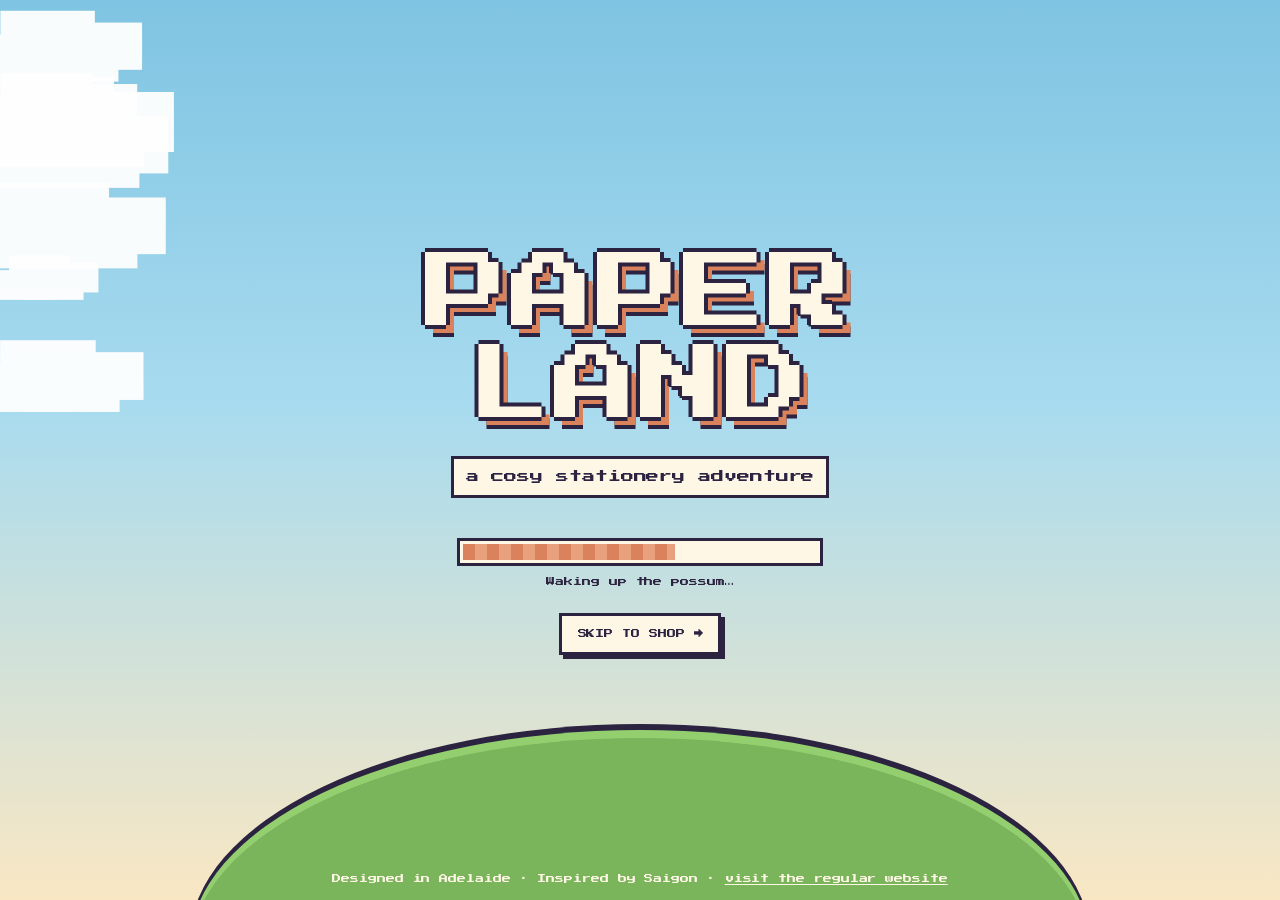
==== commit 45276a1c: "Vietnamese landmarks on the island; centre the Skip button - Ben Thanh Market (store), Saigon Centra" ====
--- a/index.html
+++ b/index.html
@@ -7,7 +7,7 @@
 <link rel="preconnect" href="https://fonts.googleapis.com">
 <link rel="preconnect" href="https://fonts.gstatic.com" crossorigin>
 <link href="https://fonts.googleapis.com/css2?family=Press+Start+2P&family=Pixelify+Sans:wght@400;500;600&family=Montserrat:wght@400;500;600;700&display=swap" rel="stylesheet">
-<link rel="stylesheet" href="style.css?v=202611060250">
+<link rel="stylesheet" href="style.css?v=202611060256">
 <style>
 :root{--px:'Press Start 2P',monospace;--pxb:'Pixelify Sans','Montserrat',sans-serif;
   --sky1:#9fd3e8;--sky2:#f7e6c4;--ink:#2b2340;--cream:#fff7e6;--wood:#8a5a3b;--wood2:#6b4329;--grass:#7ab55c;--sage:#7E9172;--peach:#F6D9C9;--terra:#d9825b}
@@ -41,7 +41,7 @@
 @keyframes blink{50%{opacity:.25}}
 .t-foot{position:absolute;bottom:14px;left:0;right:0;text-align:center;font-family:var(--px);font-size:9px;color:var(--cream);z-index:2}
 .t-foot a{text-decoration:underline}
-.skip{position:absolute;top:16px;right:16px;z-index:3}
+.skip{display:inline-block;margin-top:26px;font-size:9px;text-decoration:none}
 
 /* ---------- guide select ---------- */
 #select{background:#2b2340 radial-gradient(circle,#3b3158 2px,transparent 2.5px) 0 0/24px 24px;color:var(--cream);overflow:auto}
@@ -165,13 +165,13 @@
 
 <!-- TITLE -->
 <section class="screen on" id="title" aria-label="Title screen">
-  <a href="shop.html" class="pxbtn skip" style="font-size:9px">✕ Skip to shop</a>
   <div class="t-island"></div>
   <div class="t-wrap">
     <div class="t-logo">PAPER<br>LAND</div>
     <div class="t-sub">a cosy stationery adventure</div>
     <div class="loader" id="loader"><div class="lbar"><i id="lfill"></i></div><div class="lmsg" id="lmsg">Sharpening pencils…</div></div>
     <button class="pxbtn start" id="startBtn">▶ Press Start</button>
+    <a href="shop.html" class="pxbtn skip">Skip to shop →</a>
   </div>
   <div class="t-foot">Designed in Adelaide · Inspired by Saigon · <a href="home.html">visit the regular website</a></div>
 </section>
@@ -229,7 +229,7 @@
 
 <div class="toast" id="toast"></div>
 
-<script src="app.js?v=202611060250"></script>
-<script src="play.js?v=202611060250"></script>
+<script src="app.js?v=202611060256"></script>
+<script src="play.js?v=202611060256"></script>
 </body>
 </html>
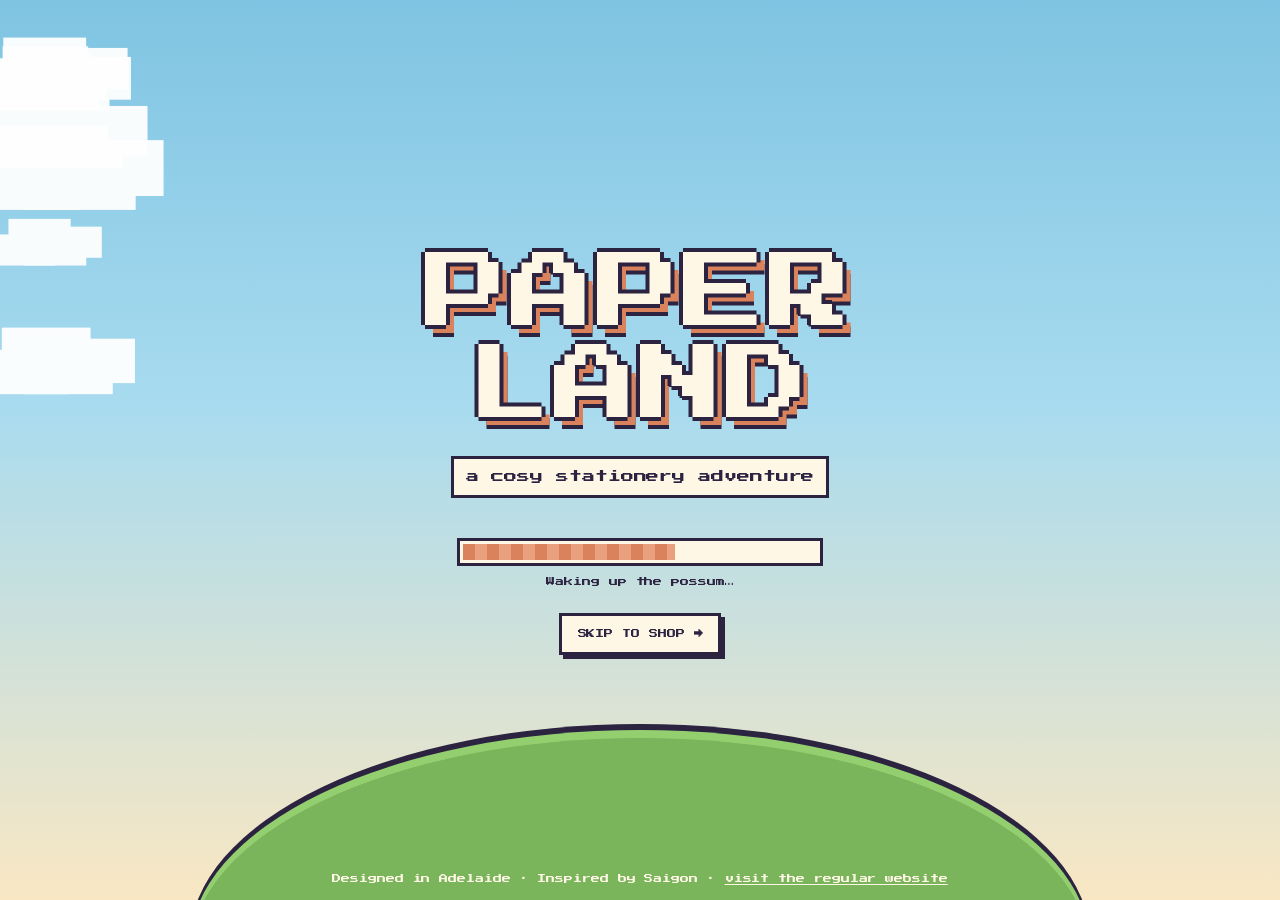
==== commit 1a9b973e: "Change title button text to "Press to Start" Co-Authored-By: Claude Opus 5.5 <noreply@anthropic.com>" ====
--- a/index.html
+++ b/index.html
@@ -170,7 +170,7 @@
     <div class="t-logo">PAPER<br>LAND</div>
     <div class="t-sub">a cosy stationery adventure</div>
     <div class="loader" id="loader"><div class="lbar"><i id="lfill"></i></div><div class="lmsg" id="lmsg">Sharpening pencils…</div></div>
-    <button class="pxbtn start" id="startBtn">▶ Press Start</button>
+    <button class="pxbtn start" id="startBtn">▶ Press to Start</button>
     <a href="shop.html" class="pxbtn skip">Skip to shop →</a>
   </div>
   <div class="t-foot">Designed in Adelaide · Inspired by Saigon · <a href="home.html">visit the regular website</a></div>
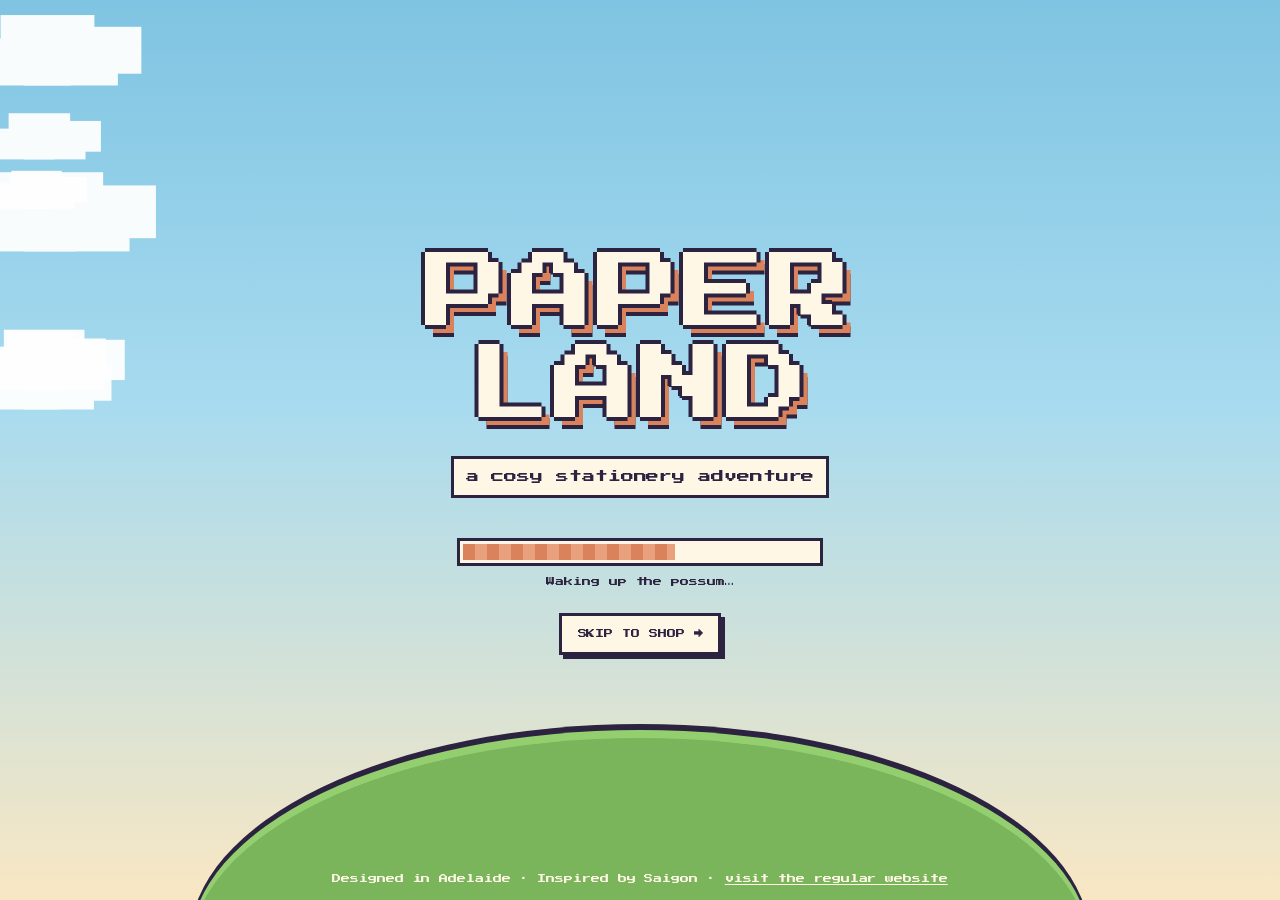
==== commit 43b9b0aa: "Connect cart to Shopify checkout - Each website product maps to its Shopify variant (store   2yiqce-" ====
--- a/index.html
+++ b/index.html
@@ -7,7 +7,7 @@
 <link rel="preconnect" href="https://fonts.googleapis.com">
 <link rel="preconnect" href="https://fonts.gstatic.com" crossorigin>
 <link href="https://fonts.googleapis.com/css2?family=Press+Start+2P&family=Pixelify+Sans:wght@400;500;600&family=Montserrat:wght@400;500;600;700&display=swap" rel="stylesheet">
-<link rel="stylesheet" href="style.css?v=202611060256">
+<link rel="stylesheet" href="style.css?v=202611091441">
 <style>
 :root{--px:'Press Start 2P',monospace;--pxb:'Pixelify Sans','Montserrat',sans-serif;
   --sky1:#9fd3e8;--sky2:#f7e6c4;--ink:#2b2340;--cream:#fff7e6;--wood:#8a5a3b;--wood2:#6b4329;--grass:#7ab55c;--sage:#7E9172;--peach:#F6D9C9;--terra:#d9825b}
@@ -229,7 +229,7 @@
 
 <div class="toast" id="toast"></div>
 
-<script src="app.js?v=202611060256"></script>
-<script src="play.js?v=202611060256"></script>
+<script src="app.js?v=202611091441"></script>
+<script src="play.js?v=202611091441"></script>
 </body>
 </html>
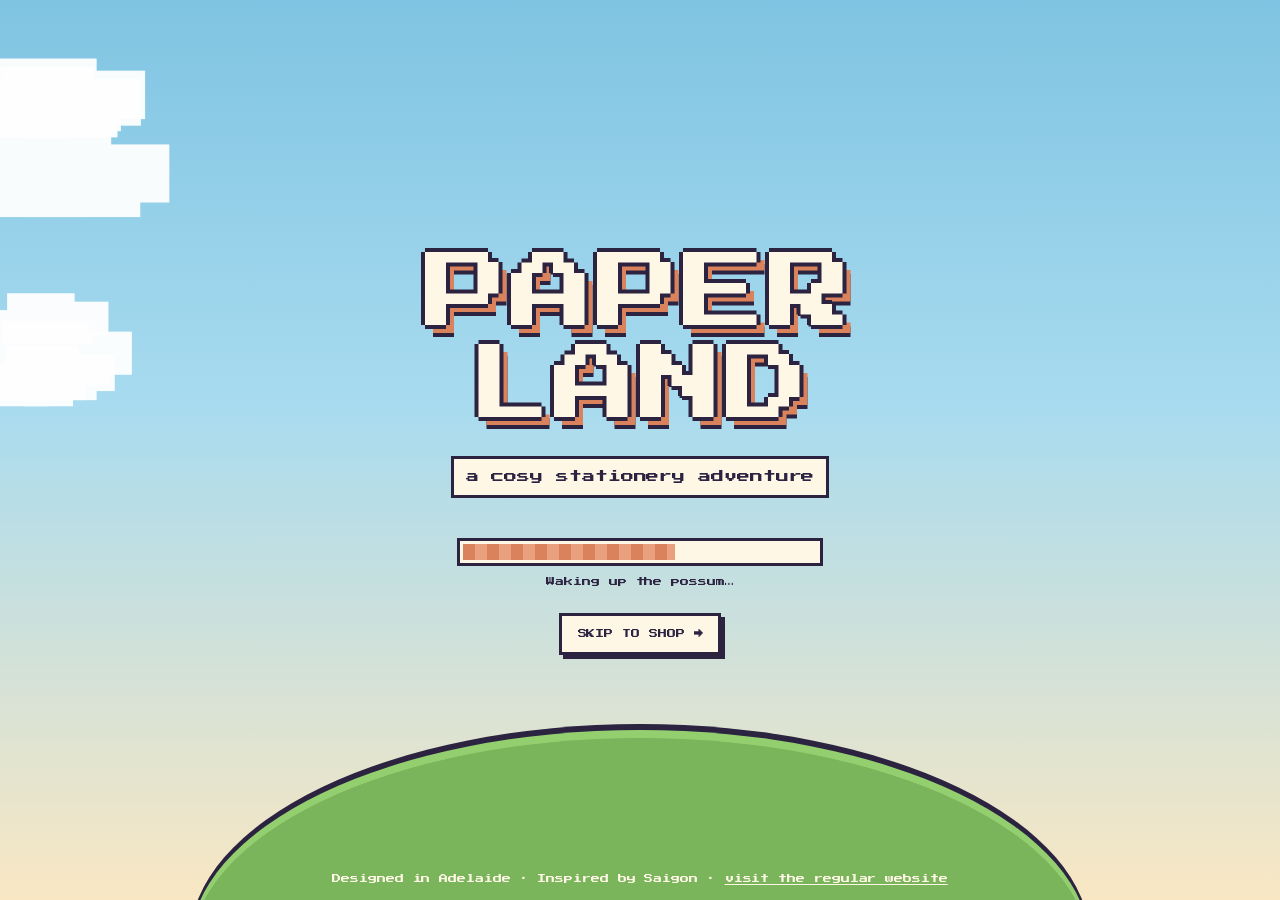
==== commit 5d0eaf9d: "Add Google Tag Manager (GTM-PRSR7NL4) to every page Co-Authored-By: Claude Opus 5.5 <noreply@anthrop" ====
--- a/index.html
+++ b/index.html
@@ -1,6 +1,15 @@
 <!DOCTYPE html>
 <html lang="en-AU">
 <head>
+<!-- Google Tag Manager -->
+<script async src="https://www.googletagmanager.com/gtm.js?id=GTM-PRSR7NL4"></script>
+<script>
+  window.dataLayer = window.dataLayer || [];
+  function gtag(){dataLayer.push(arguments);}
+  gtag('js', new Date());
+</script>
+<!-- End Google Tag Manager -->
+
 <meta charset="utf-8">
 <meta name="viewport" content="width=device-width, initial-scale=1">
 <title>Enter Paper Land — a cosy stationery adventure</title>
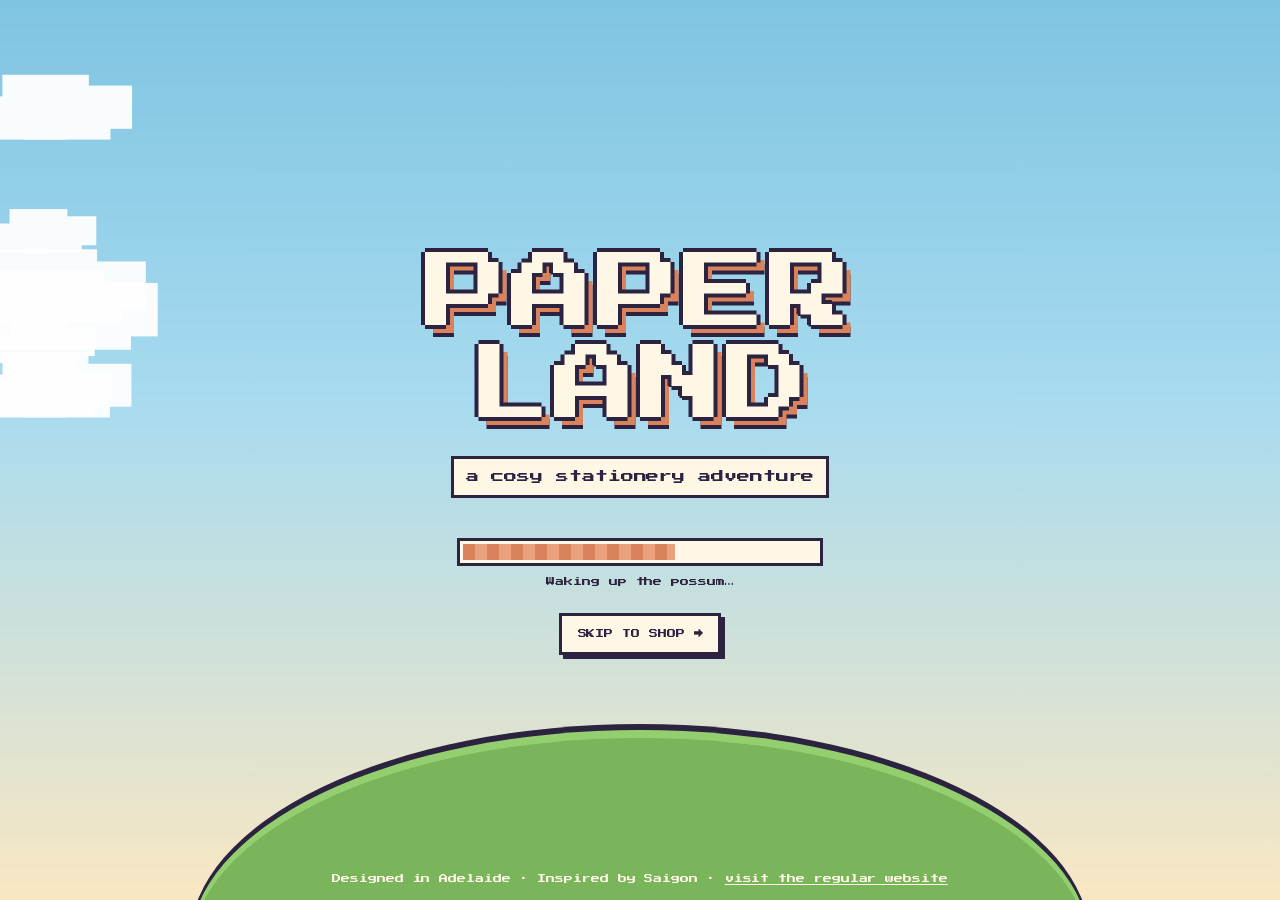
==== commit 5820487a: "Mobile shop-first UI (Front-style), phones skip the game - mobile.css / mobile.js (≤760px): compact " ====
--- a/index.html
+++ b/index.html
@@ -11,6 +11,12 @@
 <!-- End Google Tag Manager -->
 
 <meta charset="utf-8">
+<script>
+/* phones skip the game and land in the shop (game stays available via ?play=1) */
+(function(){try{var w=Math.min(screen.width||9999,window.innerWidth||9999),m=w<=760||window.matchMedia('(max-width: 760px)').matches,p=location.search.indexOf('play=1')>-1;
+if(p)sessionStorage.setItem('pl-play','1');if(m&&!p&&!sessionStorage.getItem('pl-play'))location.replace('shop.html');}catch(e){}})();
+</script>
+
 <meta name="viewport" content="width=device-width, initial-scale=1">
 <title>Enter Paper Land — a cosy stationery adventure</title>
 <link rel="preconnect" href="https://fonts.googleapis.com">
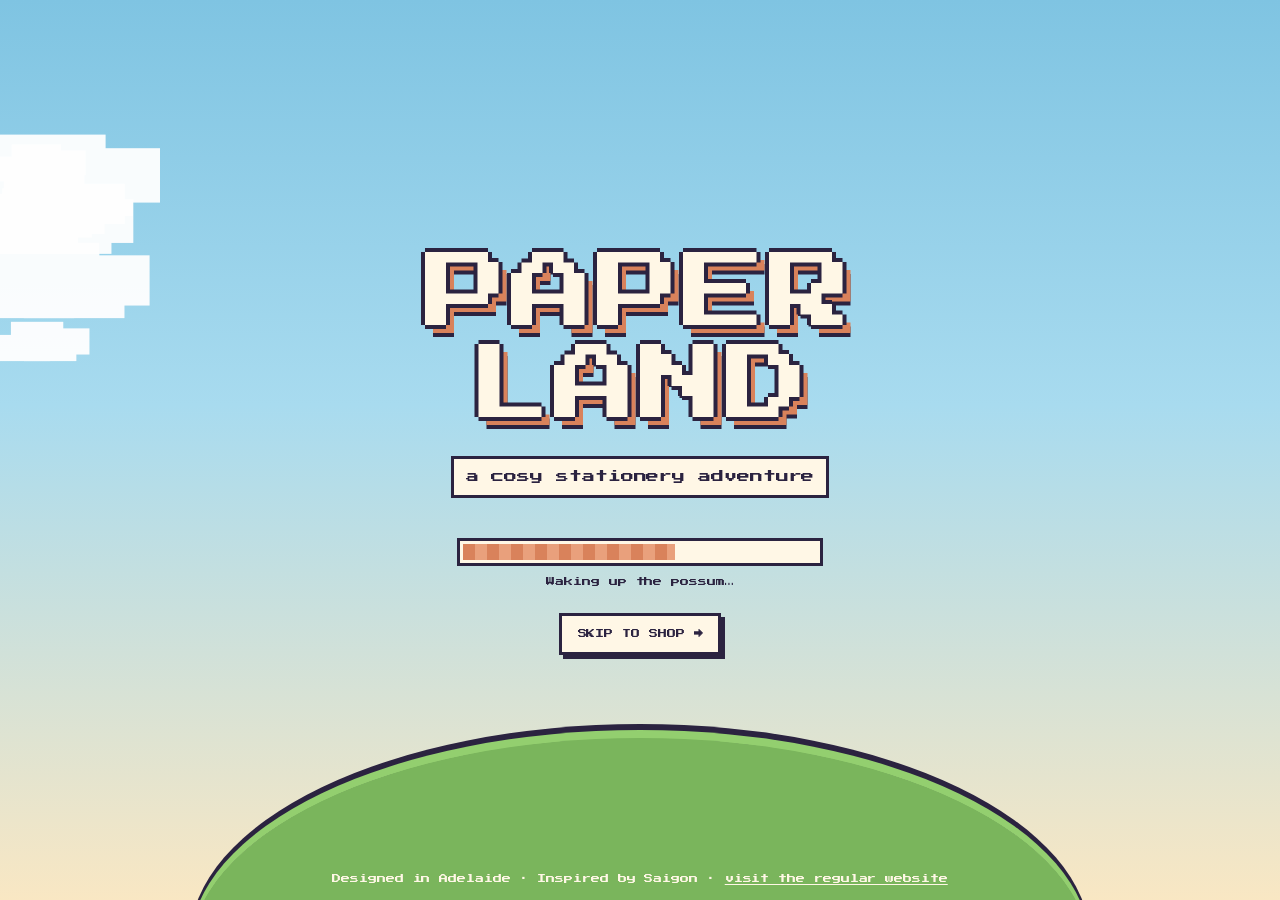
==== commit 945fa53e: "Mobile game: vertical scroll map (Duolingo-style) + Play banner on mobile shop Co-Authored-By: Claud" ====
--- a/index.html
+++ b/index.html
@@ -173,6 +173,30 @@
 }
 .show-sm{display:none}
 @media (max-width:760px){.show-sm{display:inline}}
+
+/* ---------- mobile: vertical scroll map ---------- */
+#world.vm .stage,#world.vm .hint{display:none}
+#world.vm{background:#5aaedb}
+#vmap{position:absolute;inset:0;overflow-y:auto;overflow-x:hidden;-webkit-overflow-scrolling:touch;padding-top:104px;padding-bottom:90px;overscroll-behavior:contain}
+.vinner{position:relative}
+#vcv{width:100%;display:block;image-rendering:pixelated}
+.vstart{position:absolute;left:50%;top:2.4%;transform:translateX(-50%);font-family:var(--px);font-size:8px;color:var(--ink);background:var(--cream);padding:7px 9px;box-shadow:0 0 0 2px var(--ink);white-space:nowrap;animation:blink 1.4s steps(2) infinite}
+.vspot{position:absolute;transform:translate(-50%,-100%);background:none;border:0;padding:0;cursor:pointer;z-index:2}
+.vspot>span{display:inline-block;white-space:nowrap;font-family:var(--px);font-size:8px;background:var(--cream);color:var(--ink);padding:6px 7px;box-shadow:0 0 0 2px var(--ink),3px 3px 0 2px #00000033}
+.vspot .key{font-weight:400;opacity:.55;margin-right:5px}
+.vspot.done>span::after{content:" ✓";color:#3d8a33}
+#vchip{position:fixed;left:50%;bottom:calc(14px + env(safe-area-inset-bottom));transform:translate(-50%,180%);z-index:26;display:flex;flex-direction:column;align-items:center;gap:3px;
+  background:#ffd25e;color:var(--ink);border:0;font-family:var(--pxb);font-size:16px;padding:10px 16px;box-shadow:0 0 0 3px var(--ink),5px 5px 0 3px #00000040;transition:transform .25s steps(4);max-width:92vw}
+#vchip b{font-family:var(--px);font-size:10px;line-height:1.4}
+#vchip span{font-size:14px}
+#vchip.on{transform:translate(-50%,0)}
+#vchip.hide{transform:translate(-50%,180%)}
+#world.vm .hud{background:linear-gradient(#5aaedb 70%,#5aaedb00);padding-bottom:16px;z-index:22}
+#world.vm .items-row{display:flex;overflow-x:auto;gap:10px;scroll-snap-type:x mandatory;padding:4px 3px 8px;margin-left:-3px;margin-right:-3px}
+#world.vm .itm{flex:0 0 58%;scroll-snap-align:start}
+#world.vm .items-row .itm:nth-child(3){display:flex}
+#world.vm .dlg{bottom:10px}
+#world.vm .dlg .pxbox{max-height:70vh}
 @media (prefers-reduced-motion:reduce){.cloud,.guide canvas,.start{animation:none}}
 </style>
 </head>
@@ -245,6 +269,6 @@
 <div class="toast" id="toast"></div>
 
 <script src="app.js?v=202611091441"></script>
-<script src="play.js?v=202611091441"></script>
+<script src="play.js?v=202611091948"></script>
 </body>
 </html>
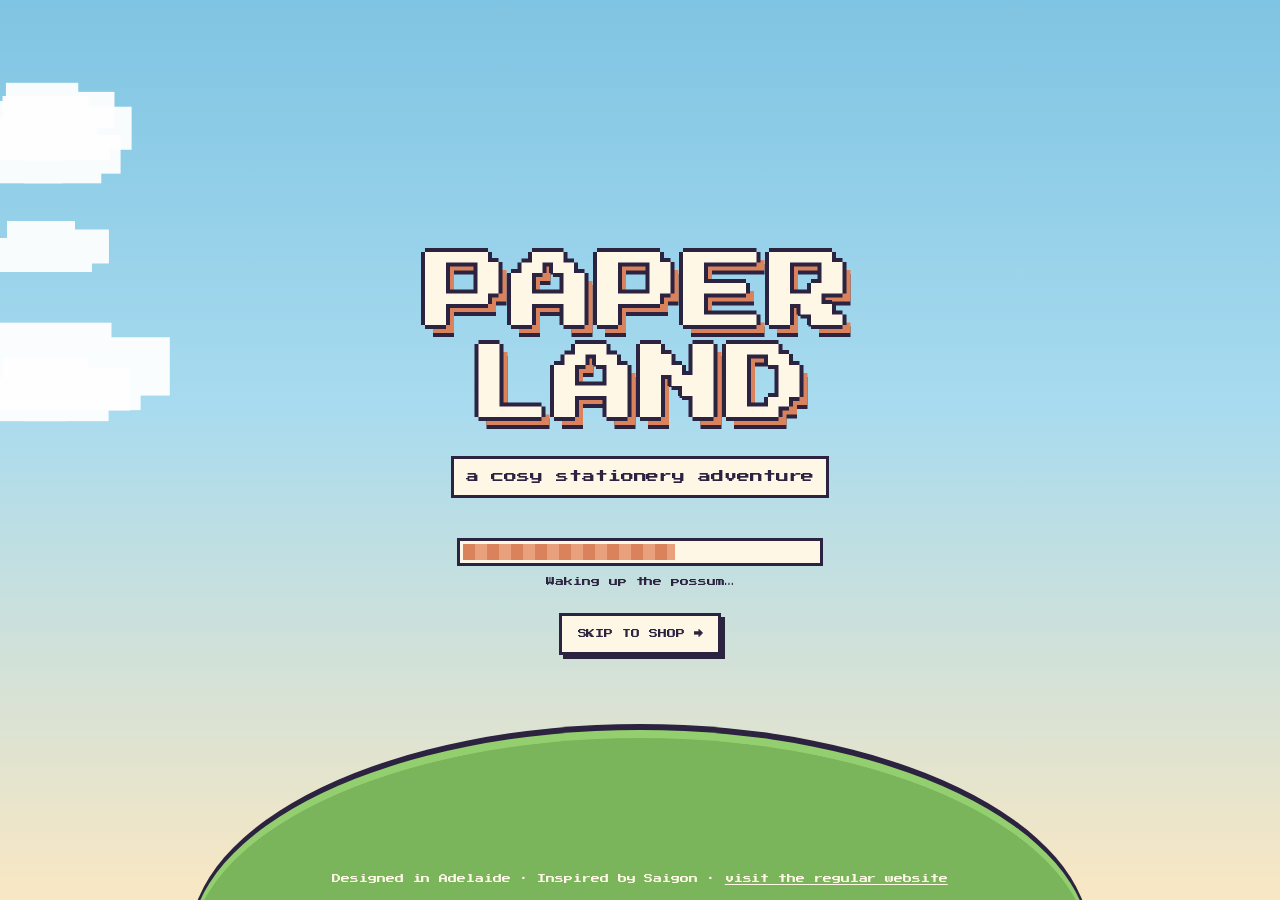
==== commit 9cd7d215: "Revert mobile scroll map; back to Front-style mobile shop This reverts commit 945fa53.  Co-Authored-" ====
--- a/index.html
+++ b/index.html
@@ -173,30 +173,6 @@
 }
 .show-sm{display:none}
 @media (max-width:760px){.show-sm{display:inline}}
-
-/* ---------- mobile: vertical scroll map ---------- */
-#world.vm .stage,#world.vm .hint{display:none}
-#world.vm{background:#5aaedb}
-#vmap{position:absolute;inset:0;overflow-y:auto;overflow-x:hidden;-webkit-overflow-scrolling:touch;padding-top:104px;padding-bottom:90px;overscroll-behavior:contain}
-.vinner{position:relative}
-#vcv{width:100%;display:block;image-rendering:pixelated}
-.vstart{position:absolute;left:50%;top:2.4%;transform:translateX(-50%);font-family:var(--px);font-size:8px;color:var(--ink);background:var(--cream);padding:7px 9px;box-shadow:0 0 0 2px var(--ink);white-space:nowrap;animation:blink 1.4s steps(2) infinite}
-.vspot{position:absolute;transform:translate(-50%,-100%);background:none;border:0;padding:0;cursor:pointer;z-index:2}
-.vspot>span{display:inline-block;white-space:nowrap;font-family:var(--px);font-size:8px;background:var(--cream);color:var(--ink);padding:6px 7px;box-shadow:0 0 0 2px var(--ink),3px 3px 0 2px #00000033}
-.vspot .key{font-weight:400;opacity:.55;margin-right:5px}
-.vspot.done>span::after{content:" ✓";color:#3d8a33}
-#vchip{position:fixed;left:50%;bottom:calc(14px + env(safe-area-inset-bottom));transform:translate(-50%,180%);z-index:26;display:flex;flex-direction:column;align-items:center;gap:3px;
-  background:#ffd25e;color:var(--ink);border:0;font-family:var(--pxb);font-size:16px;padding:10px 16px;box-shadow:0 0 0 3px var(--ink),5px 5px 0 3px #00000040;transition:transform .25s steps(4);max-width:92vw}
-#vchip b{font-family:var(--px);font-size:10px;line-height:1.4}
-#vchip span{font-size:14px}
-#vchip.on{transform:translate(-50%,0)}
-#vchip.hide{transform:translate(-50%,180%)}
-#world.vm .hud{background:linear-gradient(#5aaedb 70%,#5aaedb00);padding-bottom:16px;z-index:22}
-#world.vm .items-row{display:flex;overflow-x:auto;gap:10px;scroll-snap-type:x mandatory;padding:4px 3px 8px;margin-left:-3px;margin-right:-3px}
-#world.vm .itm{flex:0 0 58%;scroll-snap-align:start}
-#world.vm .items-row .itm:nth-child(3){display:flex}
-#world.vm .dlg{bottom:10px}
-#world.vm .dlg .pxbox{max-height:70vh}
 @media (prefers-reduced-motion:reduce){.cloud,.guide canvas,.start{animation:none}}
 </style>
 </head>
@@ -269,6 +245,6 @@
 <div class="toast" id="toast"></div>
 
 <script src="app.js?v=202611091441"></script>
-<script src="play.js?v=202611091948"></script>
+<script src="play.js?v=202611091441"></script>
 </body>
 </html>
